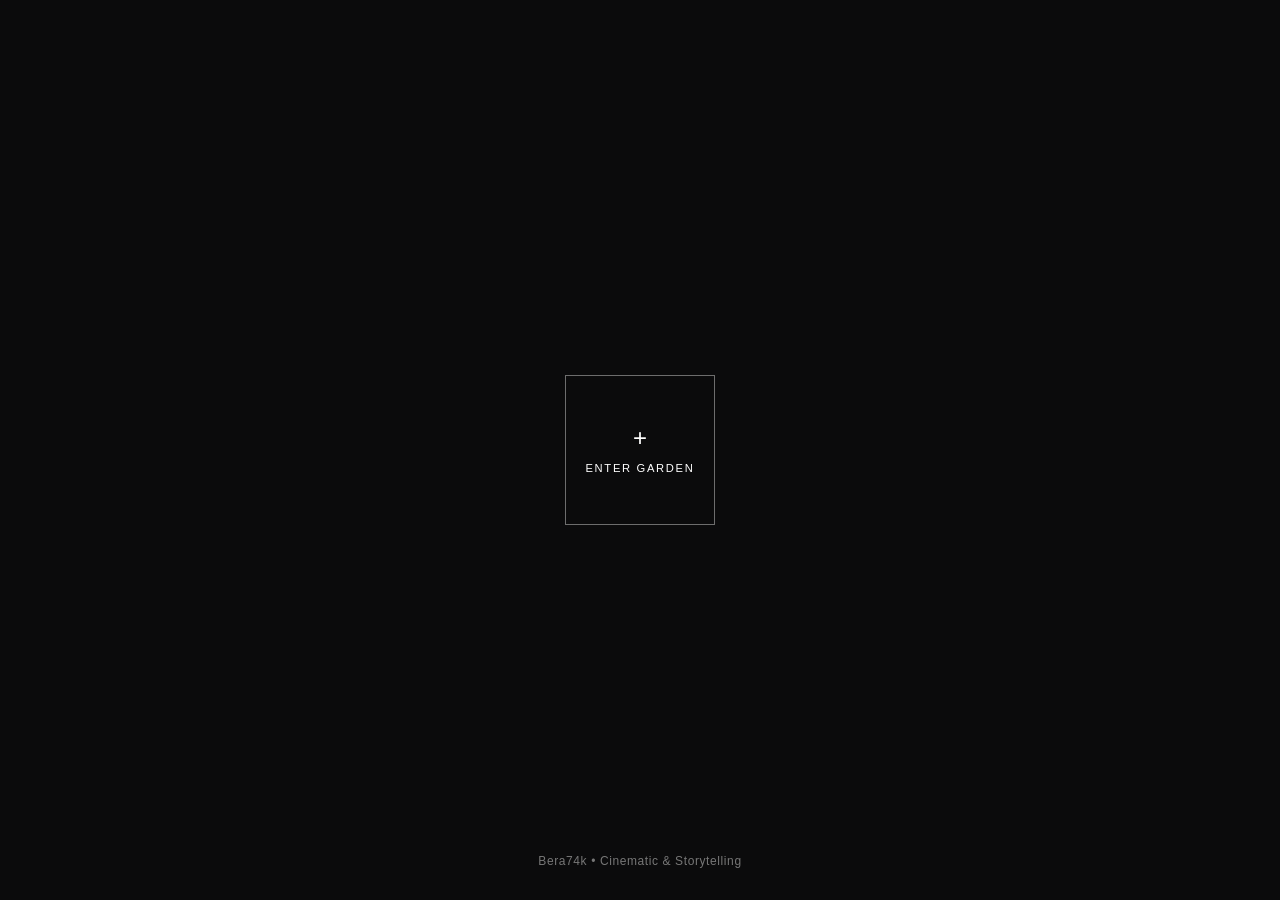
==== index.html @ b9057a57 "Migration to GH" ====
<!doctype html>
<html lang="nl">
  <head>
    <meta charset="UTF-8" />
    <meta name="viewport" content="width=device-width, initial-scale=1.0" />
    <title>Bera's Garden • Cinematic Storytelling</title>
    <link rel="stylesheet" href="./assets/style/normal.css" />
  </head>
  <body class="intro-body">
    <main class="focus-container">
      <a href="/log.html" class="focus-box">
        <span class="crosshair">+</span>
        <span class="btn-label">ENTER GARDEN</span>
      </a>
      <footer class="intro-footer">
        <p>Bera74k • Cinematic &amp; Storytelling</p>
      </footer>
    </main>
  </body>
</html>
---- assets/style/normal.css ----
/* HIER KOMT JOUW CSS */
* {
  box-sizing: border-box;
  margin: 0;
  padding: 0;
}

body.intro-body {
  background-color: #0b0b0c;
  color: #e5e5e5;
  font-family: sans-serif;
  min-height: 100vh;
  display: flex;
  flex-direction: column;
}

.focus-container {
  flex: 1;
  display: flex;
  flex-direction: column;
  justify-content: center;
  align-items: center;
  padding: 1.5rem;
  position: relative;
}

.focus-box {
  width: 150px;
  height: 150px;
  border: 1px solid rgba(255, 255, 255, 0.4);
  display: flex;
  flex-direction: column;
  justify-content: center;
  align-items: center;
  text-decoration: none;
  color: #ffffff;
  gap: 0.75rem;
  transition: border-color 0.3s ease, transform 0.2s ease;
}

.focus-box:hover,
.focus-box:focus {
  border-color: #ffffff;
  transform: scale(1.03);
}

.crosshair {
  font-size: 1.5rem;
  font-weight: 300;
  line-height: 1;
}

.btn-label {
  font-size: 0.7rem;
  letter-spacing: 0.15em;
  text-transform: uppercase;
}

.intro-footer {
  position: absolute;
  bottom: 2rem;
  text-align: center;
}

.intro-footer p {
  font-size: 0.75rem;
  color: #777777;
  letter-spacing: 0.05em;
}

/* Styling voor Scherm 2 (log.html) */
body.garden-page {
  background-color: #0b0b0c;
  color: #e5e5e5;
  font-family: sans-serif;
  margin: 0;
  padding: 1rem 1rem 3rem 1rem;
}

.top-nav {
  display: flex;
  justify-content: space-between;
  align-items: center;
  padding-bottom: 2rem;
}

.logo {
  color: #ffffff;
  text-decoration: none;
  font-size: 0.85rem;
  letter-spacing: 0.15em;
  font-weight: bold;
}

.menu-btn {
  background: none;
  border: none;
  color: #ffffff;
  font-size: 1.5rem;
  cursor: pointer;
}

.single-column {
  max-width: 420px;
  margin: 0 auto;
  position: relative;
}

.hero-title {
  font-size: 3.8rem;
  line-height: 0.85;
  letter-spacing: -0.04em;
  margin: 0 0 -1.5rem 0;
  color: #3f3f42;
}

.garden-card {
  position: relative;
  z-index: 2;
  background-color: #141416;
  border: 1px solid #28282b;
  border-radius: 4px;
  overflow: hidden;
  margin-bottom: 1.5rem;
}

.shot-preview {
  margin: 0;
  height: 180px;
  background-color: #000000;
  border-bottom: 1px solid #28282b;
  display: flex;
  justify-content: center;
  align-items: center;
}

.shot-tag {
  font-size: 0.75rem;
  color: #666666;
  border: 1px dashed #444444;
  padding: 0.3rem 0.6rem;
}

.card-content {
  padding: 1.25rem;
}

.card-content h2 {
  font-size: 1rem;
  margin: 0 0 0.5rem 0;
  color: #ffffff;
}

.card-content p {
  font-size: 0.85rem;
  line-height: 1.4;
  color: #a0a0a0;
  max-width: 35ch;
  margin: 0 0 1rem 0;
}

.action-btn {
  display: inline-block;
  color: #e6242b;
  text-decoration: none;
  font-size: 0.8rem;
  font-weight: bold;
  letter-spacing: 0.05em;
}

.peek-card {
  opacity: 0.5;
}

.shot-preview {
  width: 100%;
  height: 200px;
  overflow: hidden;
}

.shot-preview img {
  width: 100%;
  height: 100%;
  object-fit: cover;
  display: block;
}

/* Styling voor Scherm 3 (story.html) */

.category-label {
  font-size: 0.75rem;
  color: #777777;
  letter-spacing: 0.1em;
  margin-bottom: 0.25rem;
}

.page-title {
  font-size: 1.5rem;
  color: #ffffff;
  margin-bottom: 1.5rem;
}
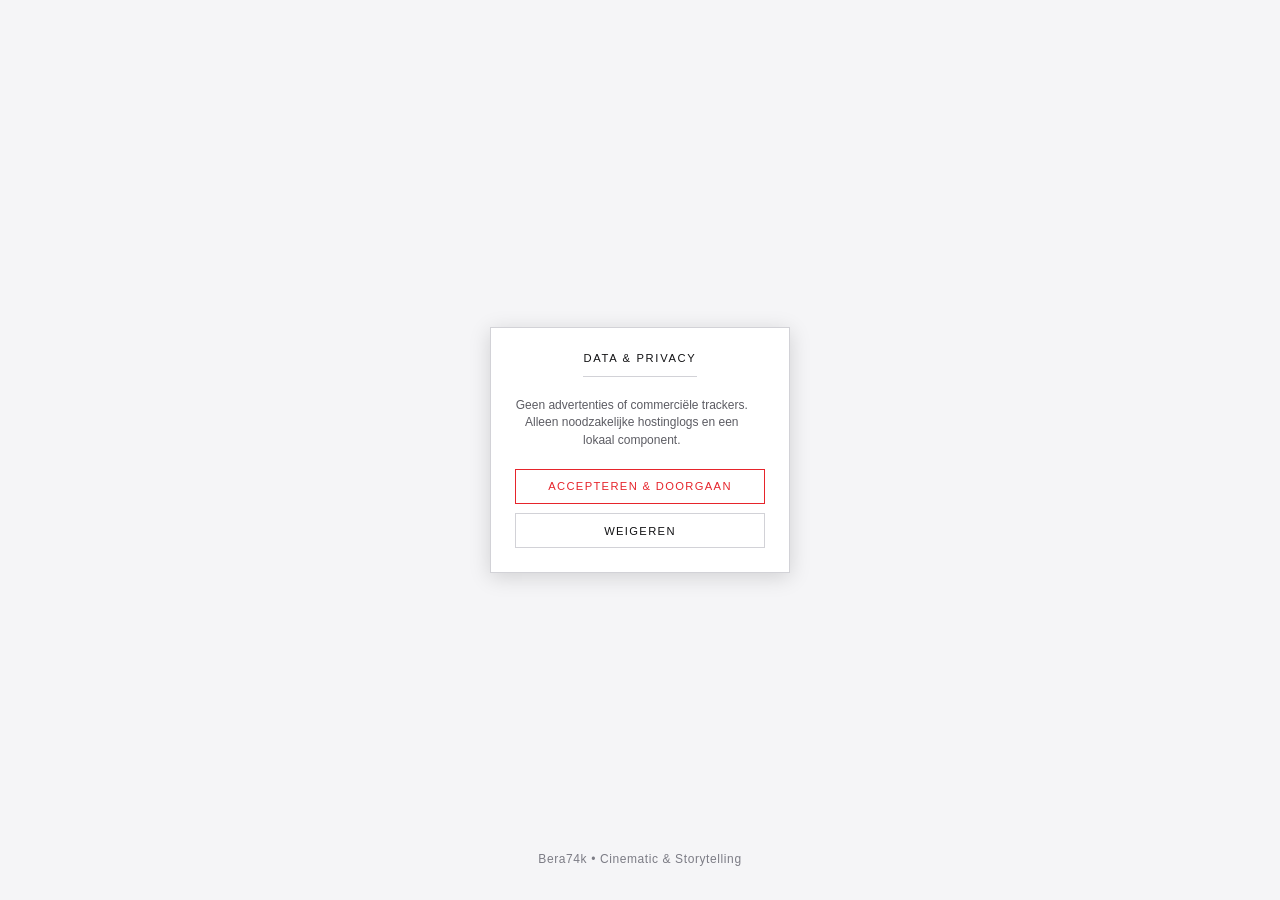
==== commit 680506f7: "bijgewerkt" ====
--- a/index.html
+++ b/index.html
@@ -3,18 +3,30 @@
   <head>
     <meta charset="UTF-8" />
     <meta name="viewport" content="width=device-width, initial-scale=1.0" />
-    <title>Bera's Garden • Cinematic Storytelling</title>
+    <title>Bera's Garden • Privacy</title>
     <link rel="stylesheet" href="./assets/style/normal.css" />
   </head>
   <body class="intro-body">
     <main class="focus-container">
-      <a href="/log.html" class="focus-box">
-        <span class="crosshair">+</span>
-        <span class="btn-label">ENTER GARDEN</span>
-      </a>
+      <section class="consent-card" aria-label="Privacy en toestemming">
+        <header class="consent-header">
+          <span class="btn-label">DATA &amp; PRIVACY</span>
+        </header>
+
+        <p class="consent-desc">
+          Geen advertenties of commerciële trackers. Alleen noodzakelijke hostinglogs en een lokaal component.
+        </p>
+
+        <div class="consent-actions">
+          <a href="/home.html" class="btn-consent primary">Accepteren &amp; Doorgaan</a>
+          <a href="/home.html" class="btn-consent">Weigeren</a>
+        </div>
+      </section>
+
       <footer class="intro-footer">
         <p>Bera74k • Cinematic &amp; Storytelling</p>
       </footer>
     </main>
   </body>
-</html>+</html>
+
--- a/assets/style/normal.css
+++ b/assets/style/normal.css
@@ -1,19 +1,376 @@
-/* HIER KOMT JOUW CSS */
+/* LIGHT & DARK 101 */
+
+html {
+  color-scheme: light dark;
+
+  --background: light-dark(#f5f5f7, #0b0b0c);
+  --color: light-dark(#1d1d1f, #e5e5e5);
+  --border-color: light-dark(#d2d2d7, #28282b);
+
+  --color-h1: light-dark(#dedee4, #28282b);
+
+  --surface: light-dark(#ffffff, #141416);
+  --surface-alt: light-dark(#f0f0f3, #111114);
+  --color-heading: light-dark(#111113, #ffffff);
+  --color-muted: light-dark(#5c5c63, #a0a0a0);
+  --color-subtle: light-dark(#7c7c85, #888888);
+  --color-accent: #e6242b;
+}
+
+/* Thema kiezen met buttons */
+html:has([value="light-theme"]:checked) {
+  color-scheme: light;
+}
+
+html:has([value="dark-theme"]:checked) {
+  color-scheme: dark;
+}
+
+
+/* Algemene layout*/
+
+/* zorgt dat padding en borders binnen de breedte vallen */
 * {
   box-sizing: border-box;
   margin: 0;
   padding: 0;
 }
 
+body {
+  background-color: var(--background);
+  color: var(--color);
+  border-color: var(--border-color);
+  font-family: sans-serif;
+  padding: 1rem 1rem 3rem 1rem;
+}
+
+/* responsive op telefoon */
+.single-column {
+  max-width: 420px;
+  margin: 0 auto;
+}
+
+/* MARK: NAVIGATIE */
+
+header {
+  display: flex;
+  justify-content: space-between;
+  align-items: center;
+  padding-bottom: 2rem;
+  max-width: 420px;
+  margin: 0 auto;
+}
+
+/* MARK: BERA74K */
+header a {
+  color: var(--color-heading);
+  text-decoration: none;
+  font-weight: bold;
+  font-size: 0.85rem;
+  letter-spacing: 0.15em;
+}
+
+/* licht/donker buttons */
+.theme-switcher {
+  border: 1px solid var(--border-color);
+  border-radius: 4px;
+  padding: 0.2rem 0.35rem;
+  display: flex;
+  gap: 0.4rem;
+  background-color: var(--surface);
+}
+
+.sr-only {
+  position: absolute;
+  width: 1px;
+  height: 1px;
+  padding: 0;
+  margin: -1px;
+  overflow: hidden;
+  clip: rect(0, 0, 0, 0);
+  white-space: nowrap;
+  border: 0;
+}
+
+.theme-switcher label {
+  display: flex;
+  align-items: center;
+  gap: 0.2rem;
+  font-size: 0.65rem;
+  color: var(--color-subtle);
+  cursor: pointer;
+  text-transform: uppercase;
+  letter-spacing: 0.05em;
+  user-select: none;
+}
+
+/* De ronde knopjes */
+.theme-switcher input[type="radio"] {
+  accent-color: var(--color-accent);
+  cursor: pointer;
+}
+
+/* thema dikgedrukt */
+.theme-switcher label:has(input:checked) {
+  color: var(--color-heading);
+  font-weight: bold;
+}
+
+
+/* SCHERM 2 */
+
+/* De lijn aan linkerkant van de video */
+.video-project {
+  position: relative;
+  border-left: 2px solid var(--border-color);
+  padding-left: 1rem;
+}
+
+/* CINEMATIC achter card */
+h1 {
+  font-size: 4rem;
+  line-height: 0.85;
+  letter-spacing: -0.04em;
+  color: var(--color-h1);
+  margin-bottom: -1.5rem;
+  position: relative;
+  z-index: 1;
+}
+
+/* Stippellijn tussen Video 01 en Video 02 */
+hr {
+  border: none;
+  border-top: 1px dashed var(--border-color);
+  margin: 4rem 0;
+}
+
+/* kaarten boven h1 */
+.card {
+  position: relative;
+  z-index: 2;
+  background-color: var(--surface);
+  border: 1px solid var(--border-color);
+  border-radius: 4px;
+  overflow: hidden;
+  margin-bottom: 1.25rem;
+}
+
+/* Video 02 gedimd*/
+.peek {
+  opacity: 0.35;
+}
+
+figure {
+  width: 100%;
+  height: 200px;
+  background-color: #000000;
+  border-bottom: 1px solid var(--border-color);
+}
+
+/* foto's niet vervormen of uitrekken */
+figure img {
+  width: 100%;
+  height: 100%;
+  object-fit: cover;
+  display: block;
+}
+
+
+/* COLORGRADING 3 afbeeldingen */
+
+/* Flexbox container drie stills */
+.grade-grid {
+  display: flex;
+  gap: 4px;
+  background-color: transparent;
+  border-bottom: 1px solid var(--border-color);
+}
+
+/* Elke still verdeelt de ruimte gelijk */
+.grade-grid figure {
+  flex: 1;
+  height: 160px;
+  position: relative;
+  border-bottom: none;
+  background-color: transparent;
+}
+
+/* Tekst over de afbeeldingen */
+.grade-grid figcaption {
+  position: absolute;
+  bottom: 0.3rem;
+  left: 0.3rem;
+  font-size: 0.6rem;
+  letter-spacing: 0.08em;
+  color: #ffffff;
+  background-color: rgba(0, 0, 0, 0.75);
+  padding: 0.15rem 0.35rem;
+  border-radius: 2px;
+}
+
+
+/* SCHERM 2 */
+
+/* Ruimte om de tekst binnen een kaart */
+.card div {
+  padding: 1.25rem;
+}
+
+/* "VIDEO #01" */
+small {
+  display: block;
+  font-size: 0.7rem;
+  color: var(--color-subtle);
+  letter-spacing: 0.08em;
+  margin-bottom: 0.4rem;
+}
+
+/* Titels op de cards */
+h2 {
+  font-size: 1rem;
+  color: var(--color-heading);
+  margin-bottom: 0.5rem;
+}
+
+p {
+  font-size: 0.85rem;
+  line-height: 1.45;
+  color: var(--color-muted);
+  max-width: 35ch;
+}
+
+/* insta knop */
+.card div a {
+  display: inline-block;
+  margin-top: 1rem;
+  color: var(--color-accent);
+  text-decoration: none;
+  font-size: 0.8rem;
+  font-weight: bold;
+  letter-spacing: 0.05em;
+}
+
+.card div a:hover {
+  text-decoration: underline;
+}
+
+/* Footer knop */
+footer {
+  text-align: center;
+  padding-top: 1.5rem;
+}
+
+/* Link in footer */
+footer a {
+  color: var(--color-accent);
+  text-decoration: none;
+  font-size: 0.8rem;
+  font-weight: bold;
+  letter-spacing: 0.05em;
+}
+
+
+/* RESPONSIVE LAYOUT (HORIZONTAAL OP LAPTOP/DESKTOP) */
+@media (min-width: 768px) {
+  .single-column,
+  header {
+    max-width: 1200px;
+  }
+
+  .cards-grid {
+    display: grid;
+    grid-template-columns: repeat(auto-fit, minmax(240px, 1fr));
+    gap: 1.25rem;
+    align-items: stretch; /* Zorgt dat alle kaarten even lang worden */
+  }
+
+  .cards-grid .card {
+    margin-bottom: 0;
+  }
+}
+
+
+/* SCHERM COOKIES */
+/* CONSENT SCHERM VORMGEVING */
+
+.consent-card {
+  width: 100%;
+  max-width: 300px;
+  background-color: var(--surface);
+  border: 1px solid var(--border-color);
+  padding: 1.5rem;
+  display: flex;
+  flex-direction: column;
+  gap: 1.25rem;
+  z-index: 2;
+  box-shadow: 0 4px 20px rgba(0, 0, 0, 0.15);
+}
+
+.consent-header {
+  display: flex;
+  align-items: center;
+  justify-content: center;
+  gap: 0.5rem;
+  color: var(--color-heading);
+  border-bottom: 1px solid var(--border-color);
+  padding-bottom: 0.75rem;
+}
+
+.consent-desc {
+  font-size: 0.75rem;
+  line-height: 1.45;
+  color: var(--color-muted);
+  text-align: center;
+}
+
+.consent-actions {
+  display: flex;
+  flex-direction: column;
+  gap: 0.6rem;
+}
+
+.btn-consent {
+  display: block;
+  width: 100%;
+  padding: 0.65rem 0.5rem;
+  text-align: center;
+  font-size: 0.7rem;
+  letter-spacing: 0.12em;
+  text-transform: uppercase;
+  text-decoration: none;
+  border: 1px solid var(--border-color);
+  background-color: transparent;
+  color: var(--color-heading);
+  cursor: pointer;
+  transition: border-color 0.2s ease, background-color 0.2s ease, color 0.2s ease;
+}
+
+.btn-consent:hover,
+.btn-consent:focus {
+  border-color: var(--color-heading);
+}
+
+.btn-consent.primary {
+  border-color: var(--color-accent);
+  color: var(--color-accent);
+}
+
+.btn-consent.primary:hover {
+  background-color: var(--color-accent);
+  color: #ffffff;
+}
+
+/* SCHERM 1 */
+
+/* Body voor scherm 1 */
 body.intro-body {
-  background-color: #0b0b0c;
-  color: #e5e5e5;
-  font-family: sans-serif;
   min-height: 100vh;
   display: flex;
   flex-direction: column;
-}
-
+  padding: 0;
+}
+
+/* vierkant horizontaal en verticaal centreren */
 .focus-container {
   flex: 1;
   display: flex;
@@ -24,32 +381,38 @@
   position: relative;
 }
 
+/* vierkant kader */
 .focus-box {
   width: 150px;
   height: 150px;
-  border: 1px solid rgba(255, 255, 255, 0.4);
+  border: 1px solid var(--border-color);
   display: flex;
   flex-direction: column;
   justify-content: center;
   align-items: center;
   text-decoration: none;
-  color: #ffffff;
+  color: var(--color-heading);
   gap: 0.75rem;
+  font-size: 0.7rem;
+  letter-spacing: 0.15em;
   transition: border-color 0.3s ease, transform 0.2s ease;
 }
 
+/* Vierkant licht hover */
 .focus-box:hover,
 .focus-box:focus {
-  border-color: #ffffff;
+  border-color: var(--color-heading);
   transform: scale(1.03);
 }
 
+/* plusje */
 .crosshair {
   font-size: 1.5rem;
   font-weight: 300;
   line-height: 1;
 }
 
+/* 'BEKIJK DOSSIER" */
 .btn-label {
   font-size: 0.7rem;
   letter-spacing: 0.15em;
@@ -64,138 +427,6 @@
 
 .intro-footer p {
   font-size: 0.75rem;
-  color: #777777;
+  color: var(--color-subtle);
   letter-spacing: 0.05em;
-}
-
-/* Styling voor Scherm 2 (log.html) */
-body.garden-page {
-  background-color: #0b0b0c;
-  color: #e5e5e5;
-  font-family: sans-serif;
-  margin: 0;
-  padding: 1rem 1rem 3rem 1rem;
-}
-
-.top-nav {
-  display: flex;
-  justify-content: space-between;
-  align-items: center;
-  padding-bottom: 2rem;
-}
-
-.logo {
-  color: #ffffff;
-  text-decoration: none;
-  font-size: 0.85rem;
-  letter-spacing: 0.15em;
-  font-weight: bold;
-}
-
-.menu-btn {
-  background: none;
-  border: none;
-  color: #ffffff;
-  font-size: 1.5rem;
-  cursor: pointer;
-}
-
-.single-column {
-  max-width: 420px;
-  margin: 0 auto;
-  position: relative;
-}
-
-.hero-title {
-  font-size: 3.8rem;
-  line-height: 0.85;
-  letter-spacing: -0.04em;
-  margin: 0 0 -1.5rem 0;
-  color: #3f3f42;
-}
-
-.garden-card {
-  position: relative;
-  z-index: 2;
-  background-color: #141416;
-  border: 1px solid #28282b;
-  border-radius: 4px;
-  overflow: hidden;
-  margin-bottom: 1.5rem;
-}
-
-.shot-preview {
-  margin: 0;
-  height: 180px;
-  background-color: #000000;
-  border-bottom: 1px solid #28282b;
-  display: flex;
-  justify-content: center;
-  align-items: center;
-}
-
-.shot-tag {
-  font-size: 0.75rem;
-  color: #666666;
-  border: 1px dashed #444444;
-  padding: 0.3rem 0.6rem;
-}
-
-.card-content {
-  padding: 1.25rem;
-}
-
-.card-content h2 {
-  font-size: 1rem;
-  margin: 0 0 0.5rem 0;
-  color: #ffffff;
-}
-
-.card-content p {
-  font-size: 0.85rem;
-  line-height: 1.4;
-  color: #a0a0a0;
-  max-width: 35ch;
-  margin: 0 0 1rem 0;
-}
-
-.action-btn {
-  display: inline-block;
-  color: #e6242b;
-  text-decoration: none;
-  font-size: 0.8rem;
-  font-weight: bold;
-  letter-spacing: 0.05em;
-}
-
-.peek-card {
-  opacity: 0.5;
-}
-
-.shot-preview {
-  width: 100%;
-  height: 200px;
-  overflow: hidden;
-}
-
-.shot-preview img {
-  width: 100%;
-  height: 100%;
-  object-fit: cover;
-  display: block;
-}
-
-/* Styling voor Scherm 3 (story.html) */
-
-.category-label {
-  font-size: 0.75rem;
-  color: #777777;
-  letter-spacing: 0.1em;
-  margin-bottom: 0.25rem;
-}
-
-.page-title {
-  font-size: 1.5rem;
-  color: #ffffff;
-  margin-bottom: 1.5rem;
 }
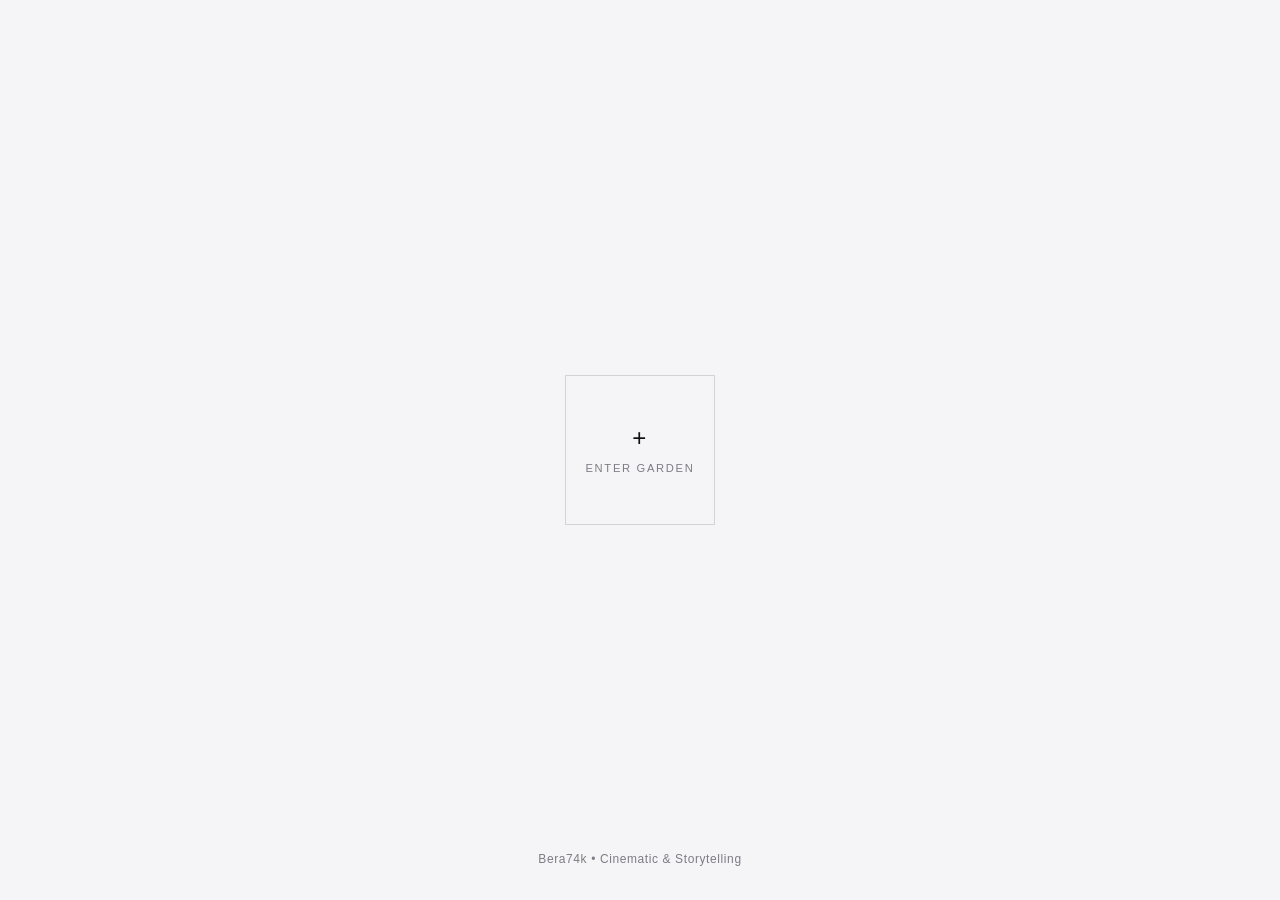
==== commit 8e842e4a: "bijgewerkt" ====
--- a/index.html
+++ b/index.html
@@ -3,30 +3,19 @@
   <head>
     <meta charset="UTF-8" />
     <meta name="viewport" content="width=device-width, initial-scale=1.0" />
-    <title>Bera's Garden • Privacy</title>
+    <title>Bera's Garden • Cinematic Storytelling</title>
     <link rel="stylesheet" href="./assets/style/normal.css" />
   </head>
   <body class="intro-body">
     <main class="focus-container">
-      <section class="consent-card" aria-label="Privacy en toestemming">
-        <header class="consent-header">
-          <span class="btn-label">DATA &amp; PRIVACY</span>
-        </header>
-
-        <p class="consent-desc">
-          Geen advertenties of commerciële trackers. Alleen noodzakelijke hostinglogs en een lokaal component.
-        </p>
-
-        <div class="consent-actions">
-          <a href="/home.html" class="btn-consent primary">Accepteren &amp; Doorgaan</a>
-          <a href="/home.html" class="btn-consent">Weigeren</a>
-        </div>
-      </section>
+      <a href="home.html" class="focus-box">
+        <strong class="crosshair" aria-hidden="true">+</strong>
+        <small class="btn-label">ENTER GARDEN</small>
+      </a>
 
       <footer class="intro-footer">
         <p>Bera74k • Cinematic &amp; Storytelling</p>
       </footer>
     </main>
   </body>
-</html>
-
+</html>
--- a/assets/style/normal.css
+++ b/assets/style/normal.css
@@ -1,4 +1,6 @@
-/* LIGHT & DARK 101 */
+/* =========================================================
+   1. THEMA-INSTELLINGEN & VARIABELEN (LIGHT & DARK 101)
+   ========================================================= */
 
 html {
   color-scheme: light dark;
@@ -17,7 +19,7 @@
   --color-accent: #e6242b;
 }
 
-/* Thema kiezen met buttons */
+/* Thema handmatig forceren via radio buttons */
 html:has([value="light-theme"]:checked) {
   color-scheme: light;
 }
@@ -27,9 +29,10 @@
 }
 
 
-/* Algemene layout*/
-
-/* zorgt dat padding en borders binnen de breedte vallen */
+/* =========================================================
+   2. BASIS RESET & ALGEMENE LAYOUT
+   ========================================================= */
+
 * {
   box-sizing: border-box;
   margin: 0;
@@ -44,15 +47,18 @@
   padding: 1rem 1rem 3rem 1rem;
 }
 
-/* responsive op telefoon */
+/* Kolombreedte geoptimaliseerd voor mobiel */
 .single-column {
   max-width: 420px;
   margin: 0 auto;
 }
 
-/* MARK: NAVIGATIE */
-
-header {
+
+/* =========================================================
+   3. HOOFDNAVIGATIE & THEMA-SWITCHER (LOG.HTML)
+   ========================================================= */
+
+header.main-header {
   display: flex;
   justify-content: space-between;
   align-items: center;
@@ -61,8 +67,7 @@
   margin: 0 auto;
 }
 
-/* MARK: BERA74K */
-header a {
+header.main-header a {
   color: var(--color-heading);
   text-decoration: none;
   font-weight: bold;
@@ -70,7 +75,6 @@
   letter-spacing: 0.15em;
 }
 
-/* licht/donker buttons */
 .theme-switcher {
   border: 1px solid var(--border-color);
   border-radius: 4px;
@@ -104,29 +108,28 @@
   user-select: none;
 }
 
-/* De ronde knopjes */
 .theme-switcher input[type="radio"] {
   accent-color: var(--color-accent);
   cursor: pointer;
 }
 
-/* thema dikgedrukt */
 .theme-switcher label:has(input:checked) {
   color: var(--color-heading);
   font-weight: bold;
 }
 
 
-/* SCHERM 2 */
-
-/* De lijn aan linkerkant van de video */
+/* =========================================================
+   4. DOSSIER PAGINA (LOG.HTML): STRUCTUUR & TITEL
+   ========================================================= */
+
 .video-project {
   position: relative;
   border-left: 2px solid var(--border-color);
   padding-left: 1rem;
 }
 
-/* CINEMATIC achter card */
+/* Grote achterliggende titel */
 h1 {
   font-size: 4rem;
   line-height: 0.85;
@@ -137,14 +140,23 @@
   z-index: 1;
 }
 
-/* Stippellijn tussen Video 01 en Video 02 */
 hr {
   border: none;
   border-top: 1px dashed var(--border-color);
   margin: 4rem 0;
 }
 
-/* kaarten boven h1 */
+.cards-grid {
+  list-style: none;
+  padding: 0;
+  margin: 0;
+}
+
+
+/* =========================================================
+   5. DOSSIER PAGINA (LOG.HTML): CARDS & MEDIA
+   ========================================================= */
+
 .card {
   position: relative;
   z-index: 2;
@@ -155,7 +167,12 @@
   margin-bottom: 1.25rem;
 }
 
-/* Video 02 gedimd*/
+.card article {
+  display: block;
+  width: 100%;
+  height: 100%;
+}
+
 .peek {
   opacity: 0.35;
 }
@@ -167,7 +184,6 @@
   border-bottom: 1px solid var(--border-color);
 }
 
-/* foto's niet vervormen of uitrekken */
 figure img {
   width: 100%;
   height: 100%;
@@ -175,19 +191,16 @@
   display: block;
 }
 
-
-/* COLORGRADING 3 afbeeldingen */
-
-/* Flexbox container drie stills */
-.grade-grid {
+/* Colorgrading 3 beelden grid */
+figure.grade-grid {
   display: flex;
   gap: 4px;
   background-color: transparent;
   border-bottom: 1px solid var(--border-color);
-}
-
-/* Elke still verdeelt de ruimte gelijk */
-.grade-grid figure {
+  height: auto;
+}
+
+figure.grade-grid figure {
   flex: 1;
   height: 160px;
   position: relative;
@@ -195,8 +208,7 @@
   background-color: transparent;
 }
 
-/* Tekst over de afbeeldingen */
-.grade-grid figcaption {
+figure.grade-grid figcaption {
   position: absolute;
   bottom: 0.3rem;
   left: 0.3rem;
@@ -209,14 +221,15 @@
 }
 
 
-/* SCHERM 2 */
-
-/* Ruimte om de tekst binnen een kaart */
-.card div {
+/* =========================================================
+   6. DOSSIER PAGINA (LOG.HTML): TEKST & ACTIES
+   ========================================================= */
+
+.card-content {
+  display: block;
   padding: 1.25rem;
 }
 
-/* "VIDEO #01" */
 small {
   display: block;
   font-size: 0.7rem;
@@ -225,7 +238,6 @@
   margin-bottom: 0.4rem;
 }
 
-/* Titels op de cards */
 h2 {
   font-size: 1rem;
   color: var(--color-heading);
@@ -239,8 +251,7 @@
   max-width: 35ch;
 }
 
-/* insta knop */
-.card div a {
+.card-content a {
   display: inline-block;
   margin-top: 1rem;
   color: var(--color-accent);
@@ -250,17 +261,15 @@
   letter-spacing: 0.05em;
 }
 
-.card div a:hover {
+.card-content a:hover {
   text-decoration: underline;
 }
 
-/* Footer knop */
 footer {
   text-align: center;
   padding-top: 1.5rem;
 }
 
-/* Link in footer */
 footer a {
   color: var(--color-accent);
   text-decoration: none;
@@ -270,10 +279,13 @@
 }
 
 
-/* RESPONSIVE LAYOUT (HORIZONTAAL OP LAPTOP/DESKTOP) */
+/* =========================================================
+   7. DESKTOP RESPONSIVE GRID (VANAF 768PX)
+   ========================================================= */
+
 @media (min-width: 768px) {
   .single-column,
-  header {
+  header.main-header {
     max-width: 1200px;
   }
 
@@ -281,7 +293,7 @@
     display: grid;
     grid-template-columns: repeat(auto-fit, minmax(240px, 1fr));
     gap: 1.25rem;
-    align-items: stretch; /* Zorgt dat alle kaarten even lang worden */
+    align-items: stretch;
   }
 
   .cards-grid .card {
@@ -290,8 +302,72 @@
 }
 
 
-/* SCHERM COOKIES */
-/* CONSENT SCHERM VORMGEVING */
+/* =========================================================
+   8. SCHERM 1 (INDEX.HTML): ENTER GARDEN VIEWPORT
+   ========================================================= */
+
+body.intro-body {
+  min-height: 100vh;
+  display: flex;
+  flex-direction: column;
+  padding: 0;
+}
+
+.focus-container {
+  flex: 1;
+  display: flex;
+  flex-direction: column;
+  justify-content: center;
+  align-items: center;
+  padding: 1.5rem;
+  position: relative;
+}
+
+.focus-box {
+  width: 150px;
+  height: 150px;
+  border: 1px solid var(--border-color);
+  display: flex;
+  flex-direction: column;
+  justify-content: center;
+  align-items: center;
+  text-decoration: none;
+  color: var(--color-heading);
+  gap: 0.75rem;
+  font-size: 0.7rem;
+  letter-spacing: 0.15em;
+  transition: border-color 0.3s ease, transform 0.2s ease;
+}
+
+.focus-box:hover,
+.focus-box:focus {
+  border-color: var(--color-heading);
+  transform: scale(1.03);
+}
+
+strong.crosshair {
+  font-size: 1.5rem;
+  font-weight: 300;
+  line-height: 1;
+  display: block;
+}
+
+.intro-footer {
+  position: absolute;
+  bottom: 2rem;
+  text-align: center;
+}
+
+.intro-footer p {
+  font-size: 0.75rem;
+  color: var(--color-subtle);
+  letter-spacing: 0.05em;
+}
+
+
+/* =========================================================
+   9. SCHERM 2 (HOME.HTML): DATA & PRIVACY CARD
+   ========================================================= */
 
 .consent-card {
   width: 100%;
@@ -310,10 +386,30 @@
   display: flex;
   align-items: center;
   justify-content: center;
-  gap: 0.5rem;
-  color: var(--color-heading);
   border-bottom: 1px solid var(--border-color);
   padding-bottom: 0.75rem;
+}
+
+/* Oplossing voor de doorstreep-bug: h1 binnen de consent-header resetten */
+.consent-header h1.btn-label {
+  font-size: 0.7rem;
+  letter-spacing: 0.15em;
+  text-transform: uppercase;
+  color: var(--color-heading);
+  font-weight: normal;
+  margin: 0;
+  line-height: normal;
+  position: static;
+}
+
+/* Reset voor labels binnen focus-box (index.html) */
+small.btn-label {
+  font-size: 0.7rem;
+  letter-spacing: 0.15em;
+  text-transform: uppercase;
+  font-weight: normal;
+  margin: 0;
+  display: block;
 }
 
 .consent-desc {
@@ -358,75 +454,4 @@
 .btn-consent.primary:hover {
   background-color: var(--color-accent);
   color: #ffffff;
-}
-
-/* SCHERM 1 */
-
-/* Body voor scherm 1 */
-body.intro-body {
-  min-height: 100vh;
-  display: flex;
-  flex-direction: column;
-  padding: 0;
-}
-
-/* vierkant horizontaal en verticaal centreren */
-.focus-container {
-  flex: 1;
-  display: flex;
-  flex-direction: column;
-  justify-content: center;
-  align-items: center;
-  padding: 1.5rem;
-  position: relative;
-}
-
-/* vierkant kader */
-.focus-box {
-  width: 150px;
-  height: 150px;
-  border: 1px solid var(--border-color);
-  display: flex;
-  flex-direction: column;
-  justify-content: center;
-  align-items: center;
-  text-decoration: none;
-  color: var(--color-heading);
-  gap: 0.75rem;
-  font-size: 0.7rem;
-  letter-spacing: 0.15em;
-  transition: border-color 0.3s ease, transform 0.2s ease;
-}
-
-/* Vierkant licht hover */
-.focus-box:hover,
-.focus-box:focus {
-  border-color: var(--color-heading);
-  transform: scale(1.03);
-}
-
-/* plusje */
-.crosshair {
-  font-size: 1.5rem;
-  font-weight: 300;
-  line-height: 1;
-}
-
-/* 'BEKIJK DOSSIER" */
-.btn-label {
-  font-size: 0.7rem;
-  letter-spacing: 0.15em;
-  text-transform: uppercase;
-}
-
-.intro-footer {
-  position: absolute;
-  bottom: 2rem;
-  text-align: center;
-}
-
-.intro-footer p {
-  font-size: 0.75rem;
-  color: var(--color-subtle);
-  letter-spacing: 0.05em;
 }
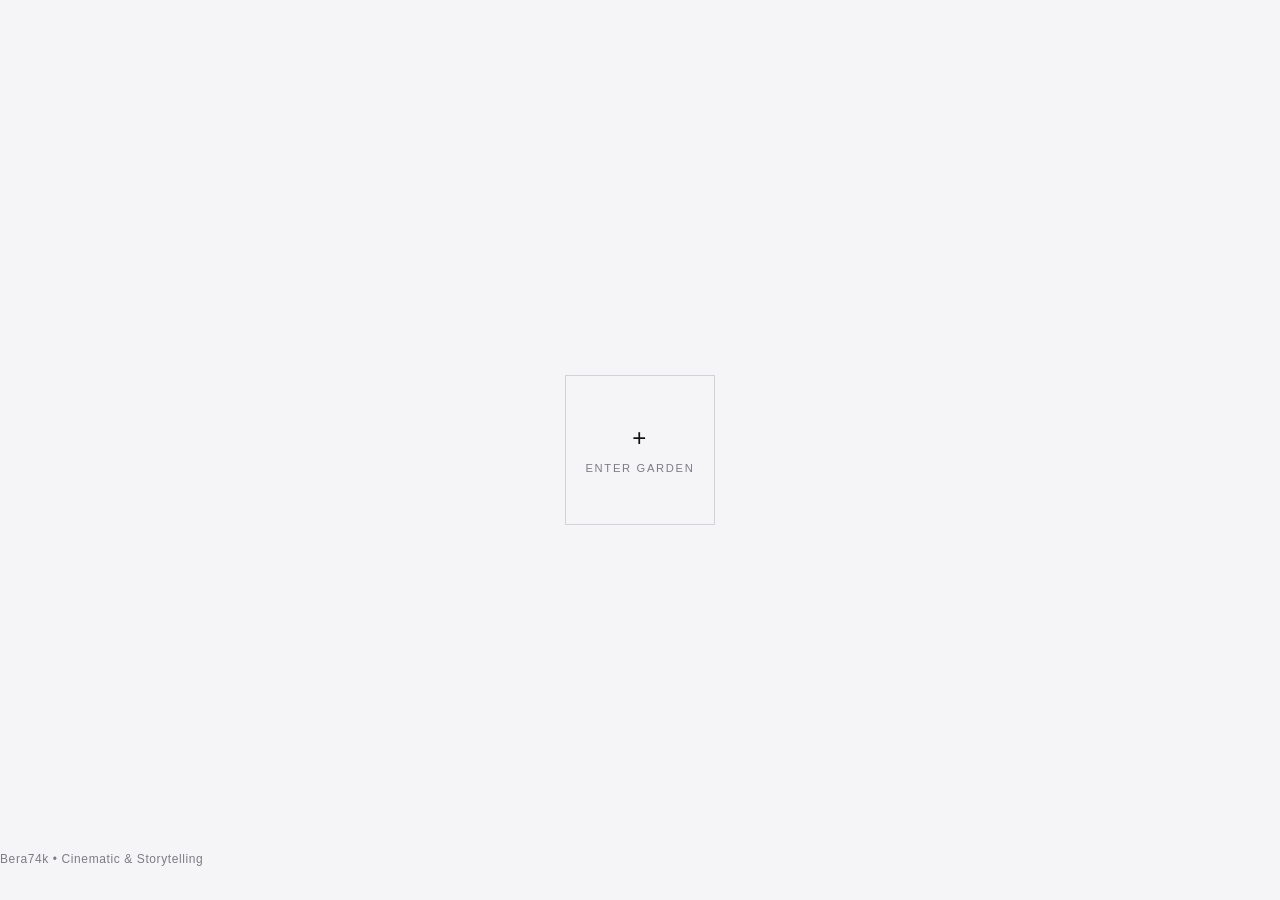
==== commit d63d2d31: "bijgewerkt" ====
--- a/index.html
+++ b/index.html
@@ -13,9 +13,9 @@
         <small class="btn-label">ENTER GARDEN</small>
       </a>
 
-      <footer class="intro-footer">
-        <p>Bera74k • Cinematic &amp; Storytelling</p>
-      </footer>
     </main>
+    <footer class="intro-footer">
+      <p>Bera74k • Cinematic &amp; Storytelling</p>
+    </footer>
   </body>
 </html>
--- a/assets/style/normal.css
+++ b/assets/style/normal.css
@@ -1,5 +1,5 @@
 /* =========================================================
-   1. THEMA-INSTELLINGEN & VARIABELEN (LIGHT & DARK 101)
+   THEMA-INSTELLINGEN
    ========================================================= */
 
 html {
@@ -17,9 +17,11 @@
   --color-muted: light-dark(#5c5c63, #a0a0a0);
   --color-subtle: light-dark(#7c7c85, #888888);
   --color-accent: #e6242b;
-}
-
-/* Thema handmatig forceren via radio buttons */
+
+  --film-bg: light-dark(#e5e5ea, #0b0b0d);
+  --film-hole: light-dark(#c7c7cc, #2c2c31);
+}
+
 html:has([value="light-theme"]:checked) {
   color-scheme: light;
 }
@@ -30,13 +32,14 @@
 
 
 /* =========================================================
-   2. BASIS RESET & ALGEMENE LAYOUT
+   BASIS ALGEMENE LAYOUT
    ========================================================= */
 
 * {
   box-sizing: border-box;
   margin: 0;
   padding: 0;
+  outline-color: var(--color-accent);
 }
 
 body {
@@ -47,16 +50,11 @@
   padding: 1rem 1rem 3rem 1rem;
 }
 
-/* Kolombreedte geoptimaliseerd voor mobiel */
 .single-column {
   max-width: 420px;
   margin: 0 auto;
 }
 
-
-/* =========================================================
-   3. HOOFDNAVIGATIE & THEMA-SWITCHER (LOG.HTML)
-   ========================================================= */
 
 header.main-header {
   display: flex;
@@ -118,20 +116,14 @@
   font-weight: bold;
 }
 
-
-/* =========================================================
-   4. DOSSIER PAGINA (LOG.HTML): STRUCTUUR & TITEL
-   ========================================================= */
-
 .video-project {
   position: relative;
   border-left: 2px solid var(--border-color);
   padding-left: 1rem;
 }
 
-/* Grote achterliggende titel */
 h1 {
-  font-size: 4rem;
+  font-size: clamp(2.4rem, 8.5vw, 4rem);
   line-height: 0.85;
   letter-spacing: -0.04em;
   color: var(--color-h1);
@@ -148,27 +140,67 @@
 
 .cards-grid {
   list-style: none;
-  padding: 0;
   margin: 0;
+  position: relative;
+  z-index: 2;
+  background-color: var(--film-bg);
+  border: 1px solid var(--border-color);
+  border-radius: 6px;
+  padding: 24px 1rem 24px 1rem;
+  display: flex;
+  gap: 1.25rem;
+  overflow-x: auto;
+  scroll-snap-type: x mandatory;
+}
+
+.cards-grid::before,
+.cards-grid::after {
+  content: "";
+  position: absolute;
+  left: 0;
+  right: 0;
+  height: 10px;
+  background-image: repeating-linear-gradient(
+    90deg,
+    transparent 0px,
+    transparent 12px,
+    var(--film-hole) 12px,
+    var(--film-hole) 24px,
+    transparent 24px,
+    transparent 36px
+  );
+  pointer-events: none;
+  z-index: 5;
+}
+
+.cards-grid::before {
+  top: 7px;
+}
+
+.cards-grid::after {
+  bottom: 7px;
 }
 
 
 /* =========================================================
-   5. DOSSIER PAGINA (LOG.HTML): CARDS & MEDIA
+   INDIVIDUELE FILMFRAMES
    ========================================================= */
 
 .card {
   position: relative;
-  z-index: 2;
+  flex: 0 0 85%;
+  scroll-snap-align: center;
   background-color: var(--surface);
   border: 1px solid var(--border-color);
   border-radius: 4px;
   overflow: hidden;
-  margin-bottom: 1.25rem;
+  margin-bottom: 0;
+  box-shadow: 0 4px 14px rgba(0, 0, 0, 0.08);
 }
 
 .card article {
-  display: block;
+  display: flex;
+  flex-direction: column;
   width: 100%;
   height: 100%;
 }
@@ -191,18 +223,17 @@
   display: block;
 }
 
-/* Colorgrading 3 beelden grid */
 figure.grade-grid {
   display: flex;
   gap: 4px;
   background-color: transparent;
   border-bottom: 1px solid var(--border-color);
-  height: auto;
+  height: 200px;
 }
 
 figure.grade-grid figure {
   flex: 1;
-  height: 160px;
+  height: 200px;
   position: relative;
   border-bottom: none;
   background-color: transparent;
@@ -222,11 +253,13 @@
 
 
 /* =========================================================
-   6. DOSSIER PAGINA (LOG.HTML): TEKST & ACTIES
+   HOME PAGINA
    ========================================================= */
 
 .card-content {
-  display: block;
+  display: flex;
+  flex-direction: column;
+  flex: 1;
   padding: 1.25rem;
 }
 
@@ -253,7 +286,8 @@
 
 .card-content a {
   display: inline-block;
-  margin-top: 1rem;
+  margin-top: auto;
+  padding-top: 1rem;
   color: var(--color-accent);
   text-decoration: none;
   font-size: 0.8rem;
@@ -280,7 +314,7 @@
 
 
 /* =========================================================
-   7. DESKTOP RESPONSIVE GRID (VANAF 768PX)
+   DESKTOP RESPONSIVE GRID
    ========================================================= */
 
 @media (min-width: 768px) {
@@ -292,18 +326,18 @@
   .cards-grid {
     display: grid;
     grid-template-columns: repeat(auto-fit, minmax(240px, 1fr));
-    gap: 1.25rem;
-    align-items: stretch;
+    overflow-x: visible;
+    padding: 26px 1.25rem 26px 1.25rem;
   }
 
   .cards-grid .card {
-    margin-bottom: 0;
+    flex: unset;
   }
 }
 
 
 /* =========================================================
-   8. SCHERM 1 (INDEX.HTML): ENTER GARDEN VIEWPORT
+   SCHERM 1 ENTER GARDEN VIEWPORT
    ========================================================= */
 
 body.intro-body {
@@ -356,17 +390,18 @@
   position: absolute;
   bottom: 2rem;
   text-align: center;
-}
-
-.intro-footer p {
-  font-size: 0.75rem;
-  color: var(--color-subtle);
-  letter-spacing: 0.05em;
-}
+
+  p {
+    font-size: 0.75rem;
+    color: var(--color-subtle);
+    letter-spacing: 0.05em;
+  }
+}
+
 
 
 /* =========================================================
-   9. SCHERM 2 (HOME.HTML): DATA & PRIVACY CARD
+   SCHERM 2
    ========================================================= */
 
 .consent-card {
@@ -390,7 +425,6 @@
   padding-bottom: 0.75rem;
 }
 
-/* Oplossing voor de doorstreep-bug: h1 binnen de consent-header resetten */
 .consent-header h1.btn-label {
   font-size: 0.7rem;
   letter-spacing: 0.15em;
@@ -402,7 +436,6 @@
   position: static;
 }
 
-/* Reset voor labels binnen focus-box (index.html) */
 small.btn-label {
   font-size: 0.7rem;
   letter-spacing: 0.15em;
@@ -454,4 +487,237 @@
 .btn-consent.primary:hover {
   background-color: var(--color-accent);
   color: #ffffff;
+}
+
+.cards-grid {
+  position: relative;
+}
+
+/* =========================================================
+   FOTOGRAFIE/SHUTTER SECTIE
+   ========================================================= */
+
+.photo-shutter-section {
+  position: relative;
+  border-left: 2px solid var(--border-color);
+  padding-left: 1rem;
+  margin-top: 2rem;
+}
+
+.shutter-header {
+  display: flex;
+  justify-content: space-between;
+  align-items: flex-start;
+  margin-bottom: 1.5rem;
+  position: relative;
+  z-index: 2;
+}
+
+.shutter-hint {
+  font-family: ui-monospace, Menlo, monospace;
+  font-size: 0.65rem;
+  letter-spacing: 0.1em;
+  color: var(--color-subtle);
+  margin-top: 1.8rem;
+}
+
+.shutter-btn {
+  background: var(--surface);
+  border: 2px solid var(--border-color);
+  border-radius: 50%;
+  width: 52px;
+  height: 52px;
+  display: flex;
+  align-items: center;
+  justify-content: center;
+  cursor: pointer;
+  box-shadow: 0 4px 10px rgba(0, 0, 0, 0.2);
+  transition: transform 0.1s ease;
+  user-select: none;
+  flex-shrink: 0;
+}
+
+.shutter-btn:active {
+  transform: scale(0.92);
+}
+
+.shutter-inner {
+  width: 36px;
+  height: 36px;
+  border-radius: 50%;
+  background: radial-gradient(circle, #e6242b 0%, #b3141a 100%);
+  display: block;
+  box-shadow: inset 0 2px 4px rgba(255, 255, 255, 0.35), 0 2px 5px rgba(0, 0, 0, 0.3);
+  transition: background 0.2s ease;
+}
+
+.viewfinder-frame {
+  position: relative;
+  width: 100%;
+  height: 380px;
+  background-color: #000000;
+  border: 1px solid var(--border-color);
+  border-radius: 4px;
+  overflow: hidden;
+}
+
+.viewfinder-corner {
+  position: absolute;
+  width: 12px;
+  height: 12px;
+  pointer-events: none;
+  z-index: 10;
+}
+
+.viewfinder-corner.top-left {
+  top: 10px;
+  left: 10px;
+  border-top: 2px solid rgba(255, 255, 255, 0.7);
+  border-left: 2px solid rgba(255, 255, 255, 0.7);
+}
+
+.viewfinder-corner.top-right {
+  top: 10px;
+  right: 10px;
+  border-top: 2px solid rgba(255, 255, 255, 0.7);
+  border-right: 2px solid rgba(255, 255, 255, 0.7);
+}
+
+.viewfinder-corner.bottom-left {
+  bottom: 10px;
+  left: 10px;
+  border-bottom: 2px solid rgba(255, 255, 255, 0.7);
+  border-left: 2px solid rgba(255, 255, 255, 0.7);
+}
+
+.viewfinder-corner.bottom-right {
+  bottom: 10px;
+  right: 10px;
+  border-bottom: 2px solid rgba(255, 255, 255, 0.7);
+  border-right: 2px solid rgba(255, 255, 255, 0.7);
+}
+
+.viewfinder-crosshair {
+  position: absolute;
+  top: 50%;
+  left: 50%;
+  transform: translate(-50%, -50%);
+  width: 16px;
+  height: 16px;
+  pointer-events: none;
+  z-index: 10;
+}
+
+.viewfinder-crosshair::before,
+.viewfinder-crosshair::after {
+  content: "";
+  position: absolute;
+  background: rgba(255, 255, 255, 0.5);
+}
+
+.viewfinder-crosshair::before {
+  top: 50%;
+  left: 0;
+  width: 100%;
+  height: 1px;
+}
+
+.viewfinder-crosshair::after {
+  left: 50%;
+  top: 0;
+  height: 100%;
+  width: 1px;
+}
+
+.reel-track {
+  display: flex;
+  height: 100%;
+  width: max-content;
+  animation: reel-scroll 16s linear infinite;
+  will-change: transform;
+}
+
+@keyframes reel-scroll {
+  0% { transform: translateX(0); }
+  100% { transform: translateX(-50%); }
+}
+
+.reel-item {
+  width: 320px;
+  height: 100%;
+  flex-shrink: 0;
+  border-right: 2px solid var(--border-color);
+  background-color: #0b0b0c;
+}
+
+.reel-item img {
+  width: 100%;
+  height: 100%;
+  object-fit: cover;
+  object-position: top center;
+  display: block;
+  opacity: 0.85;
+}
+
+.shot-detail {
+  background-color: var(--surface);
+  border: 1px solid var(--border-color);
+  border-radius: 4px;
+  padding: 1.25rem;
+  margin-top: 1rem;
+  box-shadow: 0 4px 14px rgba(0, 0, 0, 0.08);
+}
+
+.shot-meta {
+  display: flex;
+  justify-content: space-between;
+  font-family: ui-monospace, Menlo, monospace;
+  font-size: 0.65rem;
+  margin-bottom: 0.5rem;
+}
+
+.shot-status {
+  letter-spacing: 0.08em;
+  font-weight: bold;
+}
+
+.status-scanning {
+  color: var(--color-accent);
+}
+
+.status-captured {
+  color: #44bb44;
+  display: none;
+}
+
+.shot-exif {
+  color: var(--color-subtle);
+}
+
+.state-paused {
+  display: none;
+}
+
+#shutterToggle:checked ~ .viewfinder-frame .reel-track {
+  animation-play-state: paused;
+}
+
+#shutterToggle:checked ~ .shutter-header .shutter-btn .shutter-inner {
+  background: radial-gradient(circle, #44bb44 0%, #228822 100%);
+}
+
+#shutterToggle:checked ~ .shot-detail .status-scanning {
+  display: none;
+}
+
+#shutterToggle:checked ~ .shot-detail .status-captured {
+  display: inline-block;
+}
+
+#shutterToggle:checked ~ .shot-detail .state-running {
+  display: none;
+}
+
+#shutterToggle:checked ~ .shot-detail .state-paused {
+  display: block;
 }
